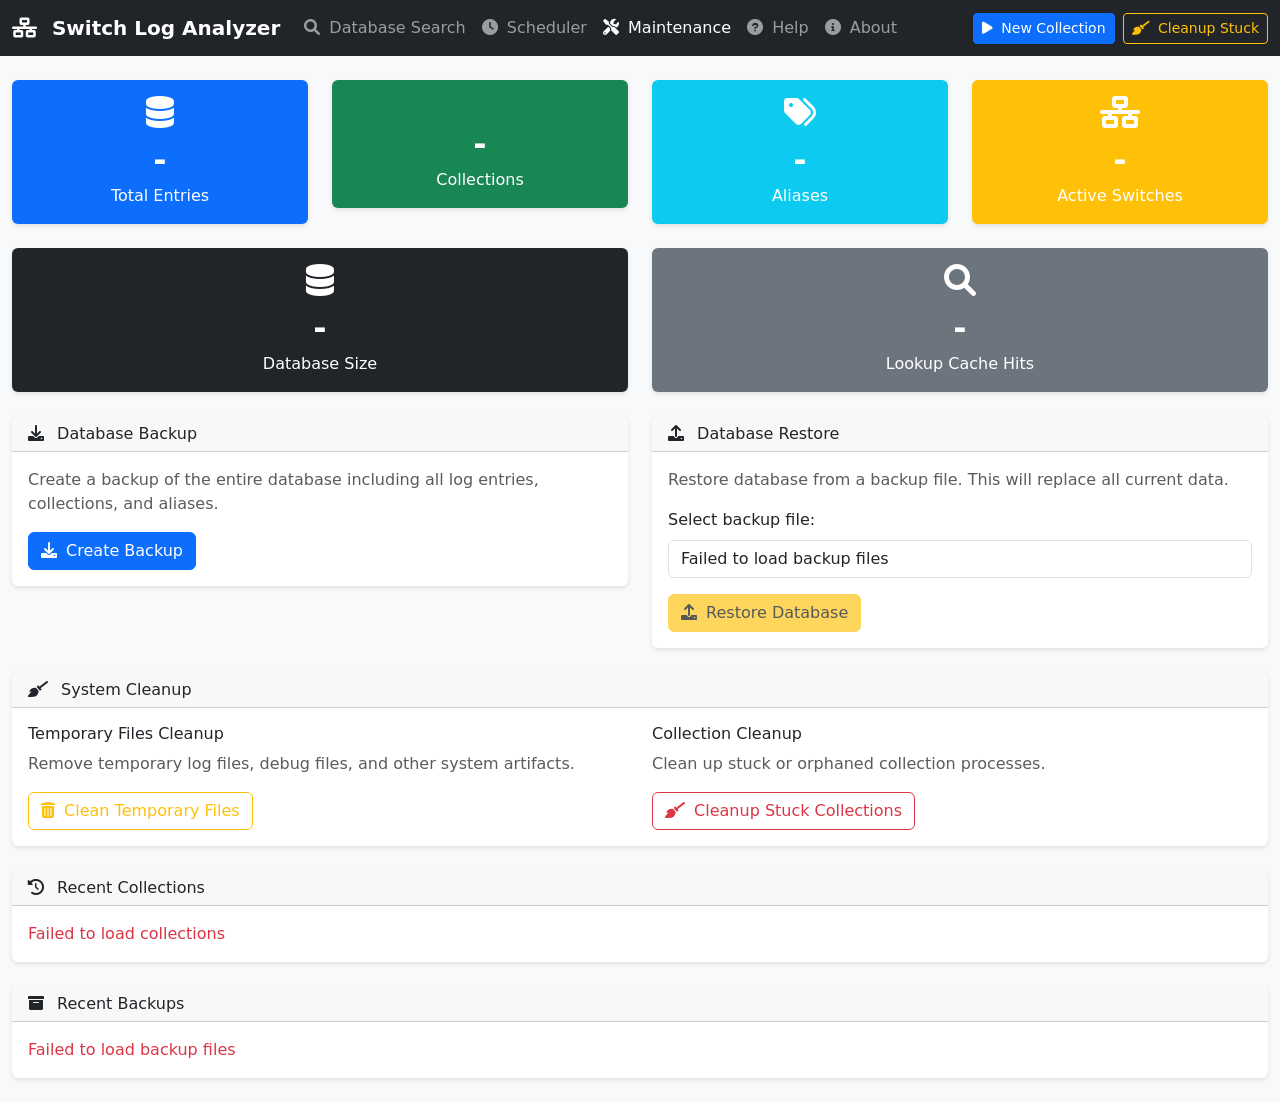
==== templates/maintenance.html @ 69a0005a "Modifiche aggiornate" ====
<!DOCTYPE html>
<html lang="en">
<head>
    <meta charset="UTF-8">
    <meta name="viewport" content="width=device-width, initial-scale=1.0">
    <title>Database Maintenance - Switch Log Analyzer</title>
    <link href="https://cdn.jsdelivr.net/npm/bootstrap@5.3.0/dist/css/bootstrap.min.css" rel="stylesheet">
    <link href="https://cdnjs.cloudflare.com/ajax/libs/font-awesome/6.0.0/css/all.min.css" rel="stylesheet">
    <style>
        .navbar-brand { font-weight: bold; }
        .stats-card { transition: transform 0.2s; }
        .stats-card:hover { transform: translateY(-2px); }
        .metric-value { font-size: 2rem; font-weight: bold; }
        .card { box-shadow: 0 2px 4px rgba(0,0,0,0.1); border: none; }
    </style>
</head>
<body class="bg-light">
    <!-- Navigation -->
    <nav class="navbar navbar-expand-lg navbar-dark bg-dark">
        <div class="container-fluid">
            <a class="navbar-brand" href="/">
                <i class="fas fa-network-wired me-2"></i>
                Switch Log Analyzer
            </a>
            <button class="navbar-toggler" type="button" data-bs-toggle="collapse" data-bs-target="#navbarNav">
                <span class="navbar-toggler-icon"></span>
            </button>
            <div class="collapse navbar-collapse" id="navbarNav">
                <ul class="navbar-nav me-auto">
                    <li class="nav-item">
                        <a class="nav-link" href="/">
                            <i class="fas fa-search me-1"></i>
                            Database Search
                        </a>
                    </li>
                    <li class="nav-item">
                        <a class="nav-link" href="/scheduler">
                            <i class="fas fa-clock me-1"></i>
                            Scheduler
                        </a>
                    </li>
                    <li class="nav-item">
                        <a class="nav-link active" href="/maintenance">
                            <i class="fas fa-tools me-1"></i>
                            Maintenance
                        </a>
                    </li>
                    <li class="nav-item">
                        <a class="nav-link" href="https://github.com/axxx75/Brocade-NsDevLog/blob/main/README.md" target="_blank">
                            <i class="fas fa-question-circle me-1"></i>
                            Help
                        </a>
                    </li>
                    <li class="nav-item">
                        <a class="nav-link" href="#" onclick="showAboutModal()">
                            <i class="fas fa-info-circle me-1"></i>
                            About
                        </a>
                    </li>
                </ul>
                <div class="d-flex gap-2">
                    <button id="newCollection" class="btn btn-primary btn-sm">
                        <i class="fas fa-play me-1"></i>
                        New Collection
                    </button>
                    <button id="cleanupCollections" class="btn btn-outline-warning btn-sm">
                        <i class="fas fa-broom me-1"></i>
                        Cleanup Stuck
                    </button>
                </div>
            </div>
        </div>
    </nav>

    <div class="container-fluid mt-4">
        <!-- Database Statistics -->
        <div class="row mb-4">
            <div class="col-md-3">
                <div class="card stats-card bg-primary text-white">
                    <div class="card-body text-center">
                        <i class="fas fa-database fa-2x mb-2"></i>
                        <div class="metric-value" id="totalEntries">-</div>
                        <div>Total Entries</div>
                    </div>
                </div>
            </div>
            <div class="col-md-3">
                <div class="card stats-card bg-success text-white">
                    <div class="card-body text-center">
                        <i class="fas fa-collection fa-2x mb-2"></i>
                        <div class="metric-value" id="totalCollections">-</div>
                        <div>Collections</div>
                    </div>
                </div>
            </div>
            <div class="col-md-3">
                <div class="card stats-card bg-info text-white">
                    <div class="card-body text-center">
                        <i class="fas fa-tags fa-2x mb-2"></i>
                        <div class="metric-value" id="totalAliases">-</div>
                        <div>Aliases</div>
                    </div>
                </div>
            </div>
            <div class="col-md-3">
                <div class="card stats-card bg-warning text-white">
                    <div class="card-body text-center">
                        <i class="fas fa-network-wired fa-2x mb-2"></i>
                        <div class="metric-value" id="activeSwitches">-</div>
                        <div>Active Switches</div>
                    </div>
                </div>
            </div>
        </div>

        <!-- Additional Database Metrics -->
        <div class="row mb-4">
            <div class="col-md-6">
                <div class="card stats-card bg-dark text-white">
                    <div class="card-body text-center">
                        <i class="fas fa-database fa-2x mb-2"></i>
                        <div class="metric-value" id="databaseSize">-</div>
                        <div>Database Size</div>
                    </div>
                </div>
            </div>
            <div class="col-md-6">
                <div class="card stats-card bg-secondary text-white">
                    <div class="card-body text-center">
                        <i class="fas fa-search fa-2x mb-2"></i>
                        <div class="metric-value" id="lookupCache">-</div>
                        <div>Lookup Cache Hits</div>
                    </div>
                </div>
            </div>
        </div>

        <!-- Database Operations -->
        <div class="row mb-4">
            <div class="col-md-6">
                <div class="card">
                    <div class="card-header">
                        <h6 class="mb-0">
                            <i class="fas fa-download me-2"></i>
                            Database Backup
                        </h6>
                    </div>
                    <div class="card-body">
                        <p class="text-muted">Create a backup of the entire database including all log entries, collections, and aliases.</p>
                        <button id="createBackup" class="btn btn-primary">
                            <i class="fas fa-download me-1"></i>
                            Create Backup
                        </button>
                        <div id="backupProgress" class="mt-3" style="display: none;">
                            <div class="progress">
                                <div class="progress-bar" role="progressbar" style="width: 0%"></div>
                            </div>
                            <small class="text-muted">Creating backup...</small>
                        </div>
                    </div>
                </div>
            </div>
            <div class="col-md-6">
                <div class="card">
                    <div class="card-header">
                        <h6 class="mb-0">
                            <i class="fas fa-upload me-2"></i>
                            Database Restore
                        </h6>
                    </div>
                    <div class="card-body">
                        <p class="text-muted">Restore database from a backup file. This will replace all current data.</p>
                        <div class="mb-3">
                            <label class="form-label">Select backup file:</label>
                            <select class="form-control" id="backupFiles">
                                <option value="">Loading backup files...</option>
                            </select>
                        </div>
                        <button id="restoreBackup" class="btn btn-warning" disabled>
                            <i class="fas fa-upload me-1"></i>
                            Restore Database
                        </button>
                        <div id="restoreProgress" class="mt-3" style="display: none;">
                            <div class="progress">
                                <div class="progress-bar" role="progressbar" style="width: 0%"></div>
                            </div>
                            <small class="text-muted">Restoring backup...</small>
                        </div>
                    </div>
                </div>
            </div>
        </div>

        <!-- System Maintenance -->
        <div class="row mb-4">
            <div class="col-md-12">
                <div class="card">
                    <div class="card-header">
                        <h6 class="mb-0">
                            <i class="fas fa-broom me-2"></i>
                            System Cleanup
                        </h6>
                    </div>
                    <div class="card-body">
                        <div class="row">
                            <div class="col-md-6">
                                <h6>Temporary Files Cleanup</h6>
                                <p class="text-muted">Remove temporary log files, debug files, and other system artifacts.</p>
                                <button id="cleanupTempFiles" class="btn btn-outline-warning">
                                    <i class="fas fa-trash-alt me-1"></i>
                                    Clean Temporary Files
                                </button>
                            </div>
                            <div class="col-md-6">
                                <h6>Collection Cleanup</h6>
                                <p class="text-muted">Clean up stuck or orphaned collection processes.</p>
                                <button id="cleanupCollections" class="btn btn-outline-danger">
                                    <i class="fas fa-broom me-1"></i>
                                    Cleanup Stuck Collections
                                </button>
                            </div>
                        </div>
                    </div>
                </div>
            </div>
        </div>

        <!-- Recent Collections -->
        <div class="row mb-4">
            <div class="col-md-12">
                <div class="card">
                    <div class="card-header">
                        <h6 class="mb-0">
                            <i class="fas fa-history me-2"></i>
                            Recent Collections
                        </h6>
                    </div>
                    <div class="card-body">
                        <div id="recentCollections">
                            Loading...
                        </div>
                    </div>
                </div>
            </div>
        </div>

        <!-- Recent Backups -->
        <div class="row mb-4">
            <div class="col-md-12">
                <div class="card">
                    <div class="card-header">
                        <h6 class="mb-0">
                            <i class="fas fa-archive me-2"></i>
                            Recent Backups
                        </h6>
                    </div>
                    <div class="card-body">
                        <div id="recentBackups">
                            Loading...
                        </div>
                    </div>
                </div>
            </div>
        </div>



        <!-- Status Messages -->
        <div id="statusMessages" class="mt-4"></div>
    </div>

    <script src="https://cdn.jsdelivr.net/npm/bootstrap@5.3.0/dist/js/bootstrap.bundle.min.js"></script>
    <script>
        // Initialize page
        document.addEventListener('DOMContentLoaded', function() {
            loadDatabaseStats();
            loadRecentCollections();
            loadRecentBackups();
            loadBackupFiles();
            loadDatabaseHealth();
            
            // Event listeners
            document.getElementById('createBackup').addEventListener('click', createBackup);
            document.getElementById('restoreBackup').addEventListener('click', restoreBackup);
            document.getElementById('backupFiles').addEventListener('change', toggleRestoreButton);
            
            // Header buttons
            document.getElementById('exportResults').addEventListener('click', exportResults);
            
            // System cleanup buttons
            document.getElementById('cleanupTempFiles').addEventListener('click', cleanupTemporaryFiles);
            document.getElementById('cleanupCollections').addEventListener('click', cleanupStuckCollections);
            
            // Check initial collection status
            checkCollectionStatus();
        });

        // Load database statistics
        async function loadDatabaseStats() {
            try {
                const response = await fetch('/api/db/stats');
                const stats = await response.json();
                
                document.getElementById('totalEntries').textContent = stats.total_entries.toLocaleString();
                document.getElementById('totalCollections').textContent = stats.total_collections;
                document.getElementById('totalAliases').textContent = stats.total_aliases;
                document.getElementById('activeSwitches').textContent = stats.active_switches;
                
                // Update database size if element exists
                const dbSizeElement = document.getElementById('databaseSize');
                if (dbSizeElement && stats.database_size) {
                    dbSizeElement.textContent = stats.database_size;
                }
                
                // Load device lookup statistics
                loadDeviceLookupStats();
            } catch (error) {
                console.error('Failed to load database stats:', error);
            }
        }

        // Load device lookup statistics
        async function loadDeviceLookupStats() {
            try {
                const response = await fetch('/api/device-lookup/stats');
                const stats = await response.json();
                
                const cacheElement = document.getElementById('lookupCache');
                if (cacheElement && stats.cache_info) {
                    const hitRate = stats.cache_info.hits ? 
                        Math.round((stats.cache_info.hits / (stats.cache_info.hits + stats.cache_info.misses)) * 100) : 0;
                    cacheElement.textContent = `${hitRate}%`;
                }
                
            } catch (error) {
                console.debug('Device lookup stats not available:', error);
                const cacheElement = document.getElementById('lookupCache');
                if (cacheElement) {
                    cacheElement.textContent = 'N/A';
                }
            }
        }

        // Load recent collections
        async function loadRecentCollections() {
            try {
                const response = await fetch('/api/db/collections');
                const data = await response.json();
                
                const container = document.getElementById('recentCollections');
                
                if (data.collections && data.collections.length > 0) {
                    const html = data.collections.map(collection => `
                        <div class="d-flex justify-content-between align-items-center border-bottom py-2">
                            <div>
                                <div class="fw-medium">${collection.id}</div>
                                <small class="text-muted">
                                    ${new Date(collection.started_at).toLocaleString()} - 
                                    ${collection.total_entries} entries
                                </small>
                            </div>
                            <span class="badge bg-${collection.status === 'completed' ? 'success' : 
                                collection.status === 'failed' ? 'danger' : 'warning'}">
                                ${collection.status}
                            </span>
                        </div>
                    `).join('');
                    container.innerHTML = html;
                } else {
                    container.innerHTML = '<div class="text-muted">No collections found</div>';
                }
            } catch (error) {
                console.error('Failed to load recent collections:', error);
                document.getElementById('recentCollections').innerHTML = 
                    '<div class="text-danger">Failed to load collections</div>';
            }
        }

        // Load recent backups with delete option
        async function loadRecentBackups() {
            try {
                const response = await fetch('/api/db/backups');
                const data = await response.json();
                
                const container = document.getElementById('recentBackups');
                
                if (data.backups && data.backups.length > 0) {
                    const html = data.backups.map(backup => `
                        <div class="d-flex justify-content-between align-items-center border-bottom py-2">
                            <div>
                                <div class="fw-medium">${backup.filename}</div>
                                <small class="text-muted">Size: ${backup.size} | Created: ${backup.created}</small>
                            </div>
                            <div class="btn-group" role="group">
                                <button class="btn btn-sm btn-outline-primary" onclick="selectBackupForRestore('${backup.filename}')">
                                    <i class="fas fa-upload"></i> Restore
                                </button>
                                <button class="btn btn-sm btn-outline-danger" onclick="deleteBackupFile('${backup.filename}')">
                                    <i class="fas fa-trash"></i> Delete
                                </button>
                            </div>
                        </div>
                    `).join('');
                    container.innerHTML = html;
                } else {
                    container.innerHTML = '<div class="text-muted">No backup files found</div>';
                }
            } catch (error) {
                console.error('Failed to load recent backups:', error);
                document.getElementById('recentBackups').innerHTML = 
                    '<div class="text-danger">Failed to load backup files</div>';
            }
        }

        // Select backup for restore
        function selectBackupForRestore(filename) {
            const selectElement = document.getElementById('backupFiles');
            selectElement.value = filename;
            toggleRestoreButton();
            // Scroll to restore section
            document.querySelector('[id*="restore"]').scrollIntoView({ behavior: 'smooth' });
        }

        // Delete backup file
        async function deleteBackupFile(filename) {
            if (!confirm(`Are you sure you want to delete backup: ${filename}?`)) {
                return;
            }

            try {
                const response = await fetch(`/api/db/backup/${filename}`, {
                    method: 'DELETE'
                });
                
                const result = await response.json();
                
                if (result.success) {
                    showMessage(result.message, 'success');
                    loadRecentBackups(); // Refresh backup list
                    loadBackupFiles(); // Refresh restore dropdown
                } else {
                    showMessage('Delete failed: ' + result.error, 'danger');
                }
            } catch (error) {
                showMessage('Delete failed: ' + error.message, 'danger');
            }
        }

        // Load backup files
        async function loadBackupFiles() {
            try {
                const response = await fetch('/api/db/backups');
                const data = await response.json();
                
                const select = document.getElementById('backupFiles');
                
                if (data.backups && data.backups.length > 0) {
                    const options = data.backups.map(backup => 
                        `<option value="${backup.filename}">${backup.filename} (${backup.size})</option>`
                    ).join('');
                    select.innerHTML = '<option value="">Select a backup file...</option>' + options;
                } else {
                    select.innerHTML = '<option value="">No backup files found</option>';
                }
            } catch (error) {
                console.error('Failed to load backup files:', error);
                document.getElementById('backupFiles').innerHTML = 
                    '<option value="">Failed to load backup files</option>';
            }
        }

        // Load database health info
        async function loadDatabaseHealth() {
            try {
                const response = await fetch('/api/db/health');
                const health = await response.json();
                
                const dbSizeEl = document.getElementById('dbSize');
                const lastCollectionEl = document.getElementById('lastCollection');
                const dataRetentionEl = document.getElementById('dataRetention');
                
                if (dbSizeEl) dbSizeEl.textContent = health.database_size || '-';
                if (lastCollectionEl) lastCollectionEl.textContent = 
                    health.last_collection ? new Date(health.last_collection).toLocaleDateString() : 'Never';
                if (dataRetentionEl) dataRetentionEl.textContent = health.data_retention || '30 days';
            } catch (error) {
                console.debug('Database health check failed:', error);
            }
        }

        // Create backup
        async function createBackup() {
            const button = document.getElementById('createBackup');
            const progress = document.getElementById('backupProgress');
            
            button.disabled = true;
            progress.style.display = 'block';
            
            try {
                const response = await fetch('/api/db/backup', {
                    method: 'POST'
                });
                const result = await response.json();
                
                if (result.success) {
                    showMessage('Backup created successfully: ' + result.filename, 'success');
                    loadRecentBackups(); // Refresh recent backups list
                    loadBackupFiles(); // Refresh backup dropdown
                } else {
                    showMessage('Backup failed: ' + result.error, 'danger');
                }
            } catch (error) {
                showMessage('Backup failed: ' + error.message, 'danger');
            } finally {
                button.disabled = false;
                progress.style.display = 'none';
            }
        }

        // Restore backup
        async function restoreBackup() {
            const filename = document.getElementById('backupFiles').value;
            
            if (!filename) {
                showMessage('Please select a backup file', 'warning');
                return;
            }

            if (!confirm('This will replace all current data with the backup. Are you sure?')) {
                return;
            }

            const button = document.getElementById('restoreBackup');
            const progress = document.getElementById('restoreProgress');
            
            button.disabled = true;
            progress.style.display = 'block';
            
            try {
                const response = await fetch('/api/db/restore', {
                    method: 'POST',
                    headers: {
                        'Content-Type': 'application/json'
                    },
                    body: JSON.stringify({ filename: filename })
                });
                const result = await response.json();
                
                if (result.success) {
                    showMessage('Database restored successfully', 'success');
                    // Refresh all data
                    setTimeout(() => {
                        loadDatabaseStats();
                        loadRecentCollections();
                        loadDatabaseHealth();
                    }, 1000);
                } else {
                    showMessage('Restore failed: ' + result.error, 'danger');
                }
            } catch (error) {
                showMessage('Restore failed: ' + error.message, 'danger');
            } finally {
                button.disabled = false;
                progress.style.display = 'none';
            }
        }

        // Toggle restore button
        function toggleRestoreButton() {
            const filename = document.getElementById('backupFiles').value;
            document.getElementById('restoreBackup').disabled = !filename;
        }

        // Show message
        async function startNewCollection() {
            const button = document.getElementById('newCollection');
            const originalText = button.innerHTML;
            
            try {
                // Show loading state
                button.disabled = true;
                button.innerHTML = '<i class="fas fa-spinner fa-spin"></i> Checking...';
                
                const response = await fetch('/api/db/collect', {
                    method: 'POST',
                    headers: { 'Content-Type': 'application/json' }
                });
                
                const result = await response.json();
                
                if (result.needs_credentials) {
                    // Restore button and show credentials form
                    button.disabled = false;
                    button.innerHTML = originalText;
                    showCredentialsModal();
                } else if (result.success) {
                    button.innerHTML = '<i class="fas fa-cog fa-spin"></i> Collection Running...';
                    showAlert('Collection started successfully!', 'success');
                    // Keep button disabled while collection runs
                    setTimeout(() => {
                        loadDatabaseStats();
                        loadRecentCollections();
                        checkCollectionStatus(); // Check if collection is still running
                    }, 1000);
                } else {
                    button.disabled = false;
                    button.innerHTML = originalText;
                    showAlert('Failed to start collection: ' + result.error, 'danger');
                }
            } catch (error) {
                button.disabled = false;
                button.innerHTML = originalText;
                showAlert('Error starting collection: ' + error.message, 'danger');
            }
        }

        async function checkCollectionStatus() {
            try {
                const response = await fetch('/api/collection/status');
                const status = await response.json();
                const button = document.getElementById('newCollection');
                
                if (button) {
                    if (status.is_running) {
                        button.disabled = true;
                        button.classList.remove('btn-primary');
                        button.classList.add('btn-warning');
                        const message = status.collection_id ? 
                            `Collection ${status.collection_id.substring(0, 8)}... running (${status.duration_minutes || 0} min)` :
                            'Collection Running...';
                        button.innerHTML = '<span class="spinner-border spinner-border-sm me-2"></span>' + message;
                        // Check again in 5 seconds
                        setTimeout(checkCollectionStatus, 5000);
                    } else {
                        button.disabled = false;
                        button.classList.remove('btn-warning');
                        button.classList.add('btn-primary');
                        button.innerHTML = '<i class="fas fa-plus me-2"></i>New Collection';
                    }
                }
            } catch (error) {
                console.debug('Collection status check failed:', error);
                // Re-enable button if status check fails
                const button = document.getElementById('newCollection');
                if (button) {
                    button.disabled = false;
                    button.classList.remove('btn-warning');
                    button.classList.add('btn-primary');
                    button.innerHTML = '<i class="fas fa-plus me-2"></i>New Collection';
                }
            }
        }

        async function cleanupStuckCollections() {
            const button = document.getElementById('cleanupCollections');
            const originalText = button.innerHTML;
            
            try {
                button.disabled = true;
                button.innerHTML = '<i class="fas fa-spinner fa-spin me-1"></i> Cleaning...';
                
                const response = await fetch('/api/db/collections/cleanup', {
                    method: 'POST',
                    headers: { 'Content-Type': 'application/json' }
                });
                
                const result = await response.json();
                
                if (result.success) {
                    showAlert(`Cleaned up ${result.cleaned_count} stuck collections`, 'success');
                    // Refresh the collections list and stats
                    loadRecentCollections();
                    loadDatabaseStats();
                    checkCollectionStatus(); // Check if button should be re-enabled
                } else {
                    showAlert('Failed to cleanup collections: ' + result.error, 'danger');
                }
            } catch (error) {
                showAlert('Error during cleanup: ' + error.message, 'danger');
            } finally {
                button.disabled = false;
                button.innerHTML = originalText;
            }
        }

        async function forceCleanupCollections() {
            const button = document.getElementById('forceCleanup');
            const originalText = button.innerHTML;
            
            // Show confirmation dialog
            if (!confirm('This will force reset ALL running collections to failed status. Are you sure?')) {
                return;
            }
            
            try {
                button.disabled = true;
                button.innerHTML = '<i class="fas fa-spinner fa-spin me-1"></i> Resetting...';
                
                const response = await fetch('/api/db/collections/force-cleanup', {
                    method: 'POST',
                    headers: { 'Content-Type': 'application/json' }
                });
                
                const result = await response.json();
                
                if (result.success) {
                    showAlert(`Force reset completed: ${result.reset_count} collections reset`, 'warning');
                    // Refresh the collections list and stats
                    loadRecentCollections();
                    loadDatabaseStats();
                    checkCollectionStatus(); // Check if button should be re-enabled
                } else {
                    showAlert('Failed to force reset collections: ' + result.error, 'danger');
                }
            } catch (error) {
                showAlert('Error during force reset: ' + error.message, 'danger');
            } finally {
                button.disabled = false;
                button.innerHTML = originalText;
            }
        }

        function showCredentialsModal() {
            const modal = document.createElement('div');
            modal.className = 'modal fade';
            modal.innerHTML = `
                <div class="modal-dialog">
                    <div class="modal-content">
                        <div class="modal-header">
                            <h5 class="modal-title">Switch Credentials Required</h5>
                            <button type="button" class="btn-close" data-bs-dismiss="modal"></button>
                        </div>
                        <div class="modal-body">
                            <form id="credentialsForm">
                                <div class="mb-3">
                                    <label class="form-label">SSH Username</label>
                                    <input type="text" class="form-control" id="sshUsername" required>
                                </div>
                                <div class="mb-3">
                                    <label class="form-label">SSH Password</label>
                                    <input type="password" class="form-control" id="sshPassword" required>
                                </div>
                            </form>
                        </div>
                        <div class="modal-footer">
                            <button type="button" class="btn btn-secondary" data-bs-dismiss="modal">Cancel</button>
                            <button type="button" class="btn btn-primary" onclick="startCollectionWithCredentials()">Start Collection</button>
                        </div>
                    </div>
                </div>
            `;
            document.body.appendChild(modal);
            const bsModal = new bootstrap.Modal(modal);
            bsModal.show();
            
            // Remove modal from DOM when closed
            modal.addEventListener('hidden.bs.modal', () => {
                document.body.removeChild(modal);
            });
        }

        async function startCollectionWithCredentials() {
            const username = document.getElementById('sshUsername').value;
            const password = document.getElementById('sshPassword').value;
            
            if (!username || !password) {
                showAlert('Please enter both username and password', 'warning');
                return;
            }
            
            try {
                const response = await fetch('/api/db/collect-with-credentials', {
                    method: 'POST',
                    headers: { 'Content-Type': 'application/json' },
                    body: JSON.stringify({ username, password })
                });
                
                const result = await response.json();
                
                if (result.success) {
                    // Close modal
                    const modal = bootstrap.Modal.getInstance(document.querySelector('.modal'));
                    modal.hide();
                    
                    showAlert('Collection started successfully!', 'success');
                    setTimeout(() => {
                        loadDatabaseStats();
                        loadRecentCollections();
                    }, 1000);
                } else {
                    showAlert('Failed to start collection: ' + result.error, 'danger');
                }
            } catch (error) {
                showAlert('Error starting collection: ' + error.message, 'danger');
            }
        }

        // Cleanup temporary files
        async function cleanupTemporaryFiles() {
            const button = document.getElementById('cleanupTempFiles');
            const originalText = button.innerHTML;
            
            button.disabled = true;
            button.innerHTML = '<span class="spinner-border spinner-border-sm me-2"></span>Cleaning...';
            
            try {
                const response = await fetch('/api/logs/cleanup', {
                    method: 'POST'
                });
                const result = await response.json();
                
                if (result.success) {
                    showAlert('Temporary files cleaned successfully', 'success');
                } else {
                    showAlert('Failed to clean temporary files: ' + result.error, 'danger');
                }
            } catch (error) {
                showAlert('Error cleaning temporary files: ' + error.message, 'danger');
            } finally {
                button.disabled = false;
                button.innerHTML = originalText;
            }
        }

        function showAlert(message, type) {
            const alertDiv = document.createElement('div');
            alertDiv.className = `alert alert-${type} alert-dismissible fade show`;
            alertDiv.innerHTML = `
                ${message}
                <button type="button" class="btn-close" data-bs-dismiss="alert"></button>
            `;
            
            const container = document.querySelector('.container-fluid');
            container.insertBefore(alertDiv, container.firstChild);
            
            // Auto-remove after 5 seconds
            setTimeout(() => {
                if (alertDiv.parentNode) {
                    alertDiv.remove();
                }
            }, 5000);
        }

        async function exportResults() {
            try {
                const response = await fetch('/api/db/search?limit=0');
                const data = await response.json();
                
                if (data.results && data.results.length > 0) {
                    const exportResponse = await fetch('/api/export-csv', {
                        method: 'POST',
                        headers: { 'Content-Type': 'application/json' },
                        body: JSON.stringify({ entries: data.results })
                    });

                    if (exportResponse.ok) {
                        const blob = await exportResponse.blob();
                        const url = window.URL.createObjectURL(blob);
                        const a = document.createElement('a');
                        a.href = url;
                        a.download = `switch_logs_${new Date().toISOString().split('T')[0]}.csv`;
                        document.body.appendChild(a);
                        a.click();
                        document.body.removeChild(a);
                        window.URL.revokeObjectURL(url);
                        
                        showMessage('Export completed successfully', 'success');
                    } else {
                        showMessage('Export failed', 'danger');
                    }
                } else {
                    showMessage('No data to export', 'warning');
                }
            } catch (error) {
                showMessage('Export failed: ' + error.message, 'danger');
            }
        }

        function showMessage(message, type) {
            const container = document.getElementById('statusMessages');
            const alert = document.createElement('div');
            alert.className = `alert alert-${type} alert-dismissible fade show`;
            alert.innerHTML = `
                ${message}
                <button type="button" class="btn-close" data-bs-dismiss="alert"></button>
            `;
            container.appendChild(alert);
            
            // Auto-remove after 5 seconds
            setTimeout(() => {
                if (alert.parentNode) {
                    alert.remove();
                }
            }, 5000);
        }

        function showAboutModal() {
            const modal = new bootstrap.Modal(document.getElementById('aboutModal'));
            modal.show();
        }
    </script>

    <!-- About Modal -->
    <div class="modal fade" id="aboutModal" tabindex="-1" aria-labelledby="aboutModalLabel" aria-hidden="true">
        <div class="modal-dialog modal-lg">
            <div class="modal-content">
                <div class="modal-header">
                    <h5 class="modal-title" id="aboutModalLabel">
                        <i class="fas fa-info-circle me-2"></i>
                        About Switch Log Analyzer
                    </h5>
                    <button type="button" class="btn-close" data-bs-dismiss="modal" aria-label="Close"></button>
                </div>
                <div class="modal-body">
                    <div class="row">
                        <div class="col-md-4 text-center">
                            <i class="fas fa-network-wired fa-4x text-primary mb-3"></i>
                            <h6>Network Analysis</h6>
                        </div>
                        <div class="col-md-8">
                            <h6>Sistema Avanzato di Analisi Log</h6>
                            <p class="text-muted">
                                Un sistema professionale per l'analisi dei log di switch Brocade che raccoglie, 
                                elabora e analizza eventi WWN attraverso connessioni SSH automatizzate.
                            </p>
                        </div>
                    </div>
                    
                    <hr>
                    
                    <div class="row">
                        <div class="col-md-6">
                            <h6><i class="fas fa-cogs me-2"></i>Funzionalità Principali</h6>
                            <ul class="list-unstyled">
                                <li><i class="fas fa-check text-success me-2"></i>Raccolta automatizzata log switch</li>
                                <li><i class="fas fa-check text-success me-2"></i>Processing parallelo multi-switch</li>
                                <li><i class="fas fa-check text-success me-2"></i>Logica NPIV intelligente</li>
                                <li><i class="fas fa-check text-success me-2"></i>Scheduling automatico</li>
                                <li><i class="fas fa-check text-success me-2"></i>Database PostgreSQL ottimizzato</li>
                            </ul>
                        </div>
                        <div class="col-md-6">
                            <h6><i class="fas fa-chart-line me-2"></i>Performance</h6>
                            <ul class="list-unstyled">
                                <li><i class="fas fa-bolt text-warning me-2"></i>Lookup device sub-millisecondo</li>
                                <li><i class="fas fa-bolt text-warning me-2"></i>Cache LRU 10K entries</li>
                                <li><i class="fas fa-bolt text-warning me-2"></i>Fino a 8 worker paralleli</li>
                                <li><i class="fas fa-bolt text-warning me-2"></i>Indici database ottimizzati</li>
                                <li><i class="fas fa-bolt text-warning me-2"></i>Export CSV streaming</li>
                            </ul>
                        </div>
                    </div>
                    
                    <hr>
                    
                    <div class="row">
                        <div class="col-md-12">
                            <h6><i class="fas fa-code me-2"></i>Architettura Tecnica</h6>
                            <div class="row">
                                <div class="col-md-4">
                                    <div class="card border-primary h-100">
                                        <div class="card-body text-center">
                                            <i class="fas fa-globe text-primary fa-2x mb-2"></i>
                                            <h6 class="card-title">Frontend</h6>
                                            <small class="text-muted">Bootstrap 5 + JavaScript</small>
                                        </div>
                                    </div>
                                </div>
                                <div class="col-md-4">
                                    <div class="card border-success h-100">
                                        <div class="card-body text-center">
                                            <i class="fas fa-server text-success fa-2x mb-2"></i>
                                            <h6 class="card-title">Backend</h6>
                                            <small class="text-muted">Flask + SQLAlchemy</small>
                                        </div>
                                    </div>
                                </div>
                                <div class="col-md-4">
                                    <div class="card border-warning h-100">
                                        <div class="card-body text-center">
                                            <i class="fas fa-database text-warning fa-2x mb-2"></i>
                                            <h6 class="card-title">Database</h6>
                                            <small class="text-muted">PostgreSQL + SQLite</small>
                                        </div>
                                    </div>
                                </div>
                            </div>
                        </div>
                    </div>
                </div>
                <div class="modal-footer">
                    <div class="me-auto">
                        <small class="text-muted">
                            <i class="fas fa-calendar me-1"></i>
                            Versione 2.0 - Giugno 2025
                        </small>
                    </div>
                    <a href="https://github.com/axxx75/Brocade-NsDevLog" target="_blank" class="btn btn-outline-primary btn-sm">
                        <i class="fab fa-github me-1"></i>
                        GitHub Repository
                    </a>
                    <button type="button" class="btn btn-secondary" data-bs-dismiss="modal">Chiudi</button>
                </div>
            </div>
        </div>
    </div>
</body>
</html>
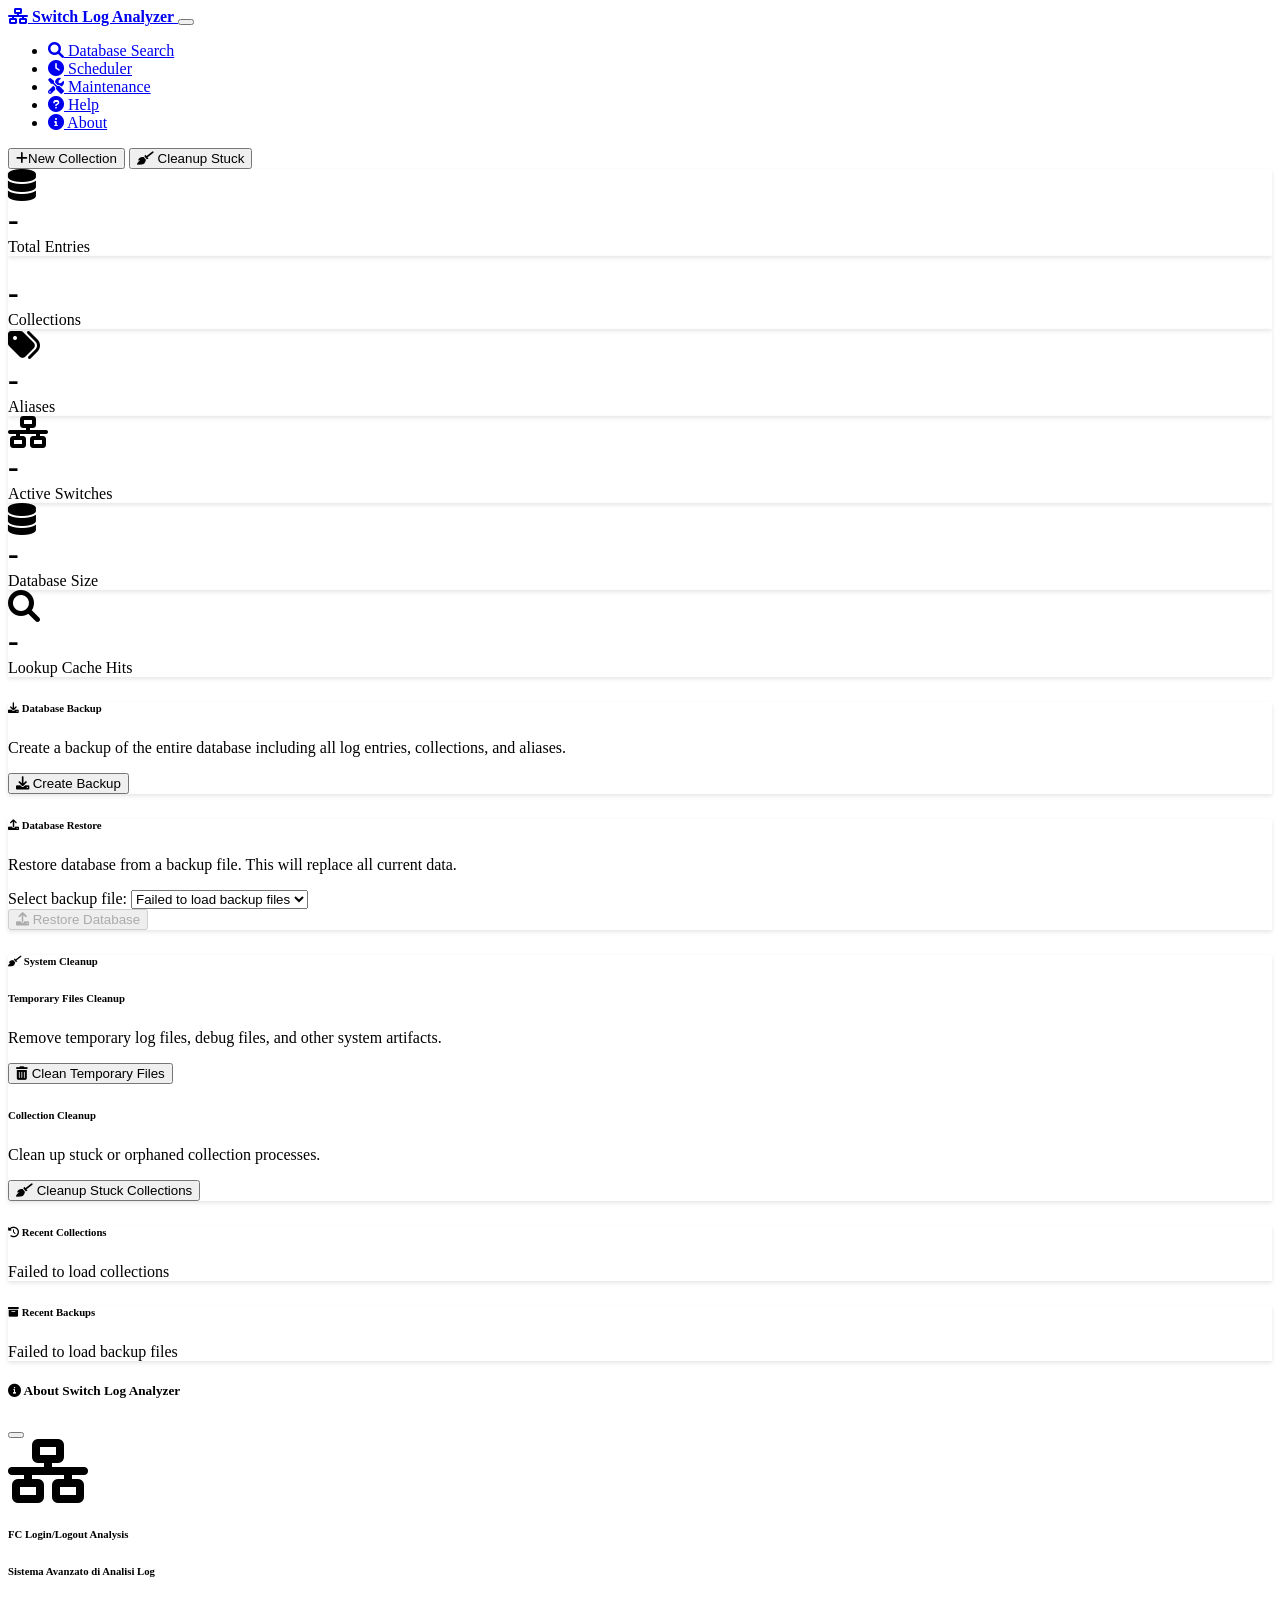
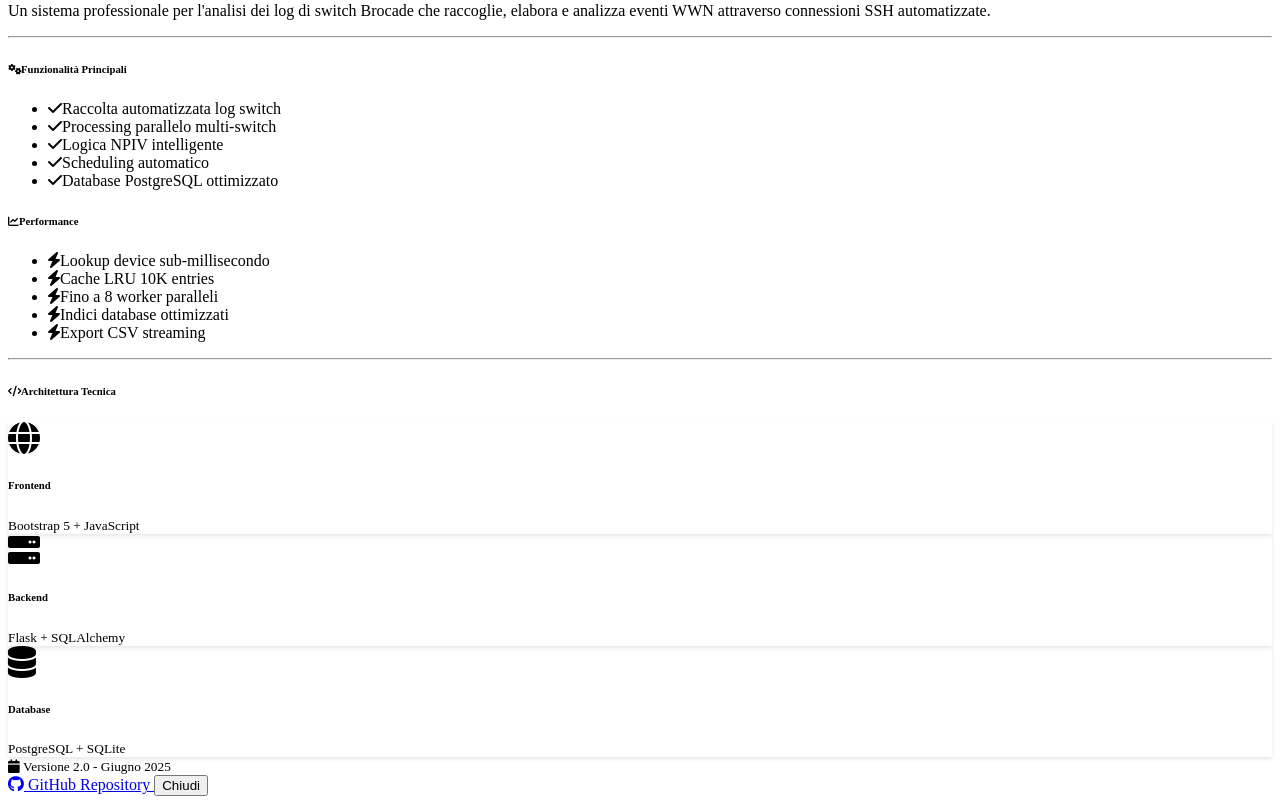
==== commit 8fbc7dcc: "Initial commit" ====
--- a/templates/maintenance.html
+++ b/templates/maintenance.html
@@ -4,7 +4,7 @@
     <meta charset="UTF-8">
     <meta name="viewport" content="width=device-width, initial-scale=1.0">
     <title>Database Maintenance - Switch Log Analyzer</title>
-    <link href="https://cdn.jsdelivr.net/npm/bootstrap@5.3.0/dist/css/bootstrap.min.css" rel="stylesheet">
+    <link href="static/css/bootstrap.min.css" rel="stylesheet">
     <link href="https://cdnjs.cloudflare.com/ajax/libs/font-awesome/6.0.0/css/all.min.css" rel="stylesheet">
     <style>
         .navbar-brand { font-weight: bold; }
@@ -269,7 +269,7 @@
         <div id="statusMessages" class="mt-4"></div>
     </div>
 
-    <script src="https://cdn.jsdelivr.net/npm/bootstrap@5.3.0/dist/js/bootstrap.bundle.min.js"></script>
+    <script src="static/js/bootstrap.bundle.min.js"></script>
     <script>
         // Initialize page
         document.addEventListener('DOMContentLoaded', function() {
@@ -279,17 +279,26 @@
             loadBackupFiles();
             loadDatabaseHealth();
             
-            // Event listeners
-            document.getElementById('createBackup').addEventListener('click', createBackup);
-            document.getElementById('restoreBackup').addEventListener('click', restoreBackup);
-            document.getElementById('backupFiles').addEventListener('change', toggleRestoreButton);
+            // Event listeners with null checks
+            const createBackupBtn = document.getElementById('createBackup');
+            if (createBackupBtn) createBackupBtn.addEventListener('click', createBackup);
+            
+            const restoreBackupBtn = document.getElementById('restoreBackup');
+            if (restoreBackupBtn) restoreBackupBtn.addEventListener('click', restoreBackup);
+            
+            const backupFilesSelect = document.getElementById('backupFiles');
+            if (backupFilesSelect) backupFilesSelect.addEventListener('change', toggleRestoreButton);
             
             // Header buttons
-            document.getElementById('exportResults').addEventListener('click', exportResults);
+            const exportResultsBtn = document.getElementById('exportResults');
+            if (exportResultsBtn) exportResultsBtn.addEventListener('click', exportResults);
             
             // System cleanup buttons
-            document.getElementById('cleanupTempFiles').addEventListener('click', cleanupTemporaryFiles);
-            document.getElementById('cleanupCollections').addEventListener('click', cleanupStuckCollections);
+            const cleanupTempBtn = document.getElementById('cleanupTempFiles');
+            if (cleanupTempBtn) cleanupTempBtn.addEventListener('click', cleanupTemporaryFiles);
+            
+            const cleanupCollectionsBtn = document.getElementById('cleanupCollections');
+            if (cleanupCollectionsBtn) cleanupCollectionsBtn.addEventListener('click', cleanupStuckCollections);
             
             // Check initial collection status
             checkCollectionStatus();
@@ -326,10 +335,25 @@
                 const stats = await response.json();
                 
                 const cacheElement = document.getElementById('lookupCache');
-                if (cacheElement && stats.cache_info) {
-                    const hitRate = stats.cache_info.hits ? 
-                        Math.round((stats.cache_info.hits / (stats.cache_info.hits + stats.cache_info.misses)) * 100) : 0;
-                    cacheElement.textContent = `${hitRate}%`;
+                if (cacheElement) {
+                    // Usa la percentuale pre-calcolata dall'API
+                    if (stats.hit_rate_percent !== undefined) {
+                        const hitRate = stats.hit_rate_percent;
+                        const totalRequests = stats.total_cache_requests || 0;
+                        
+                        if (totalRequests > 0) {
+                            cacheElement.textContent = `${hitRate}%`;
+                            cacheElement.title = `${stats.cache_info.hits || 0} hits, ${stats.cache_info.misses || 0} misses (${totalRequests} total requests)`;
+                        } else {
+                            cacheElement.textContent = '0%';
+                            cacheElement.title = 'Cache not yet used - no lookup requests performed';
+                        }
+                    } else {
+                        // Fallback al calcolo originale
+                        const hitRate = stats.cache_info && stats.cache_info.hits ? 
+                            Math.round((stats.cache_info.hits / (stats.cache_info.hits + stats.cache_info.misses)) * 100) : 0;
+                        cacheElement.textContent = `${hitRate}%`;
+                    }
                 }
                 
             } catch (error) {
@@ -337,6 +361,7 @@
                 const cacheElement = document.getElementById('lookupCache');
                 if (cacheElement) {
                     cacheElement.textContent = 'N/A';
+                    cacheElement.title = 'Device lookup statistics unavailable';
                 }
             }
         }
@@ -915,7 +940,7 @@
                     <div class="row">
                         <div class="col-md-4 text-center">
                             <i class="fas fa-network-wired fa-4x text-primary mb-3"></i>
-                            <h6>Network Analysis</h6>
+                            <h6>FC Login/Logout Analysis</h6>
                         </div>
                         <div class="col-md-8">
                             <h6>Sistema Avanzato di Analisi Log</h6>
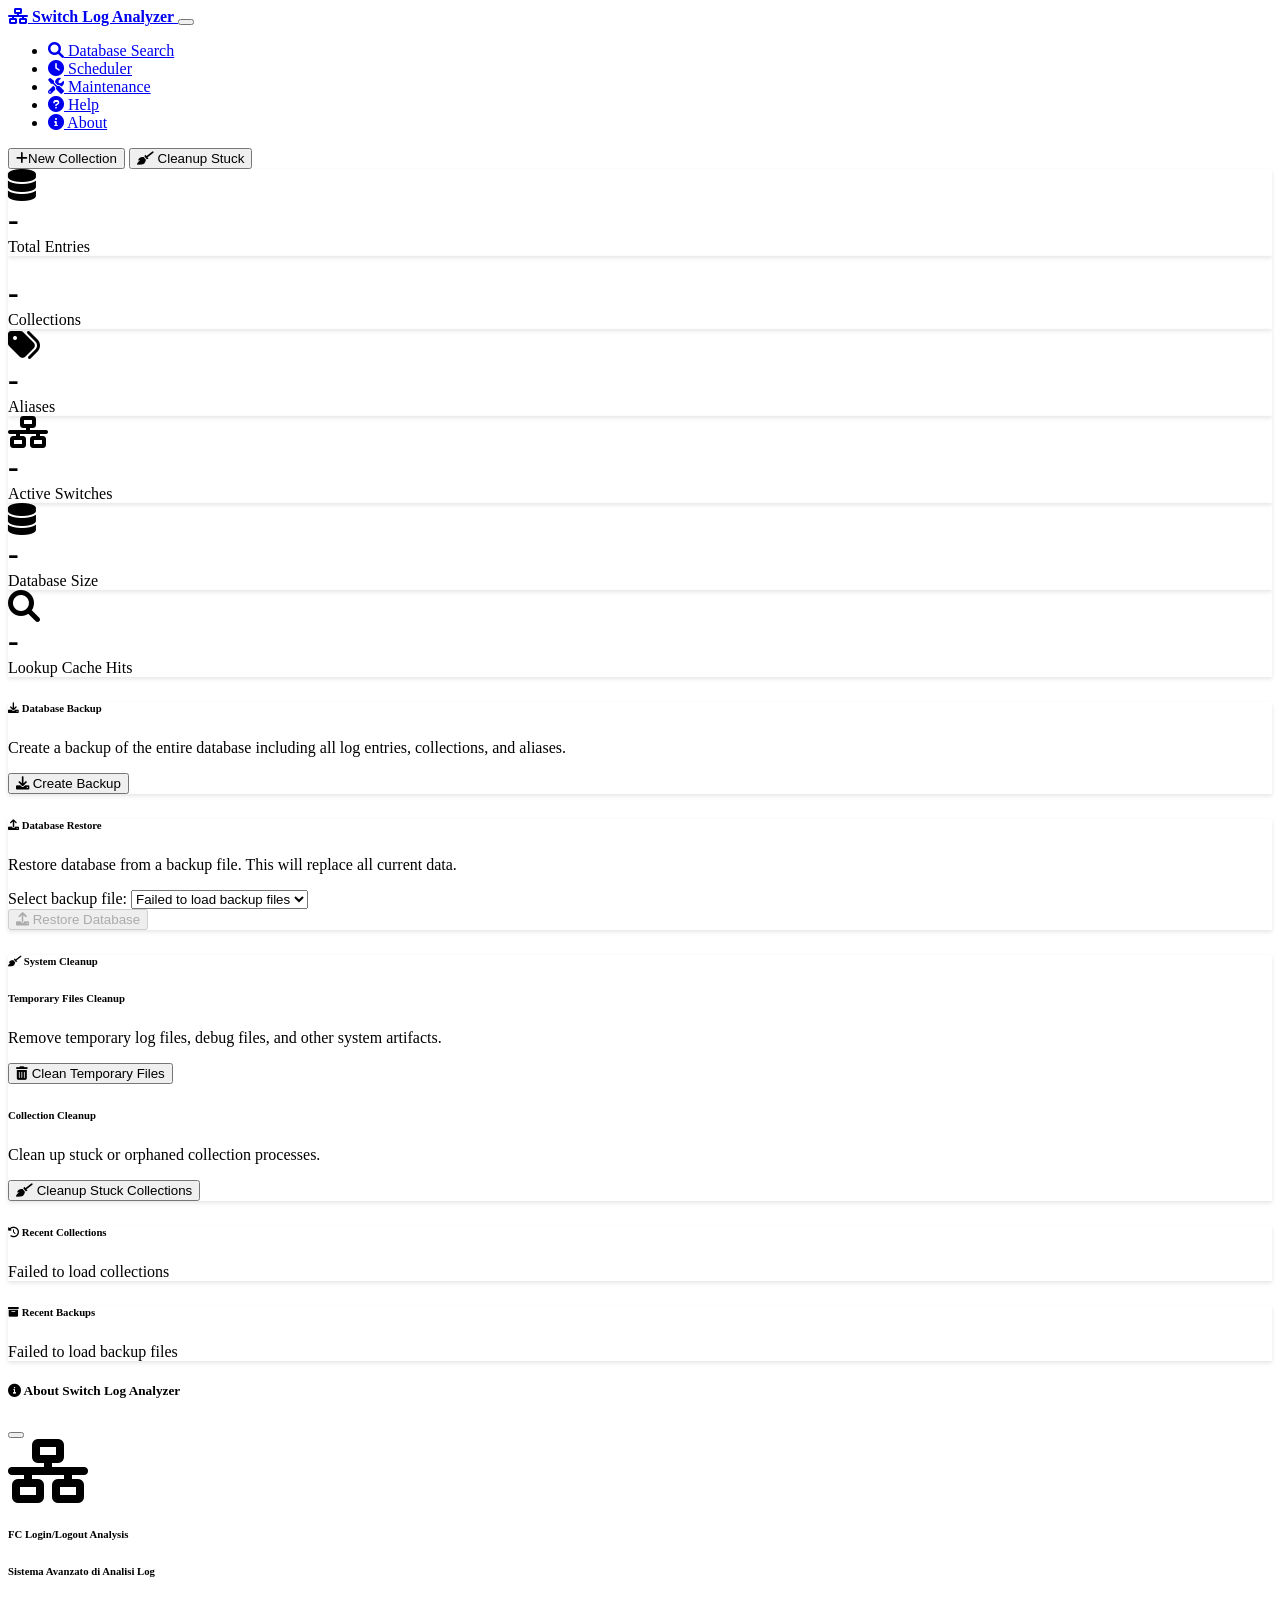
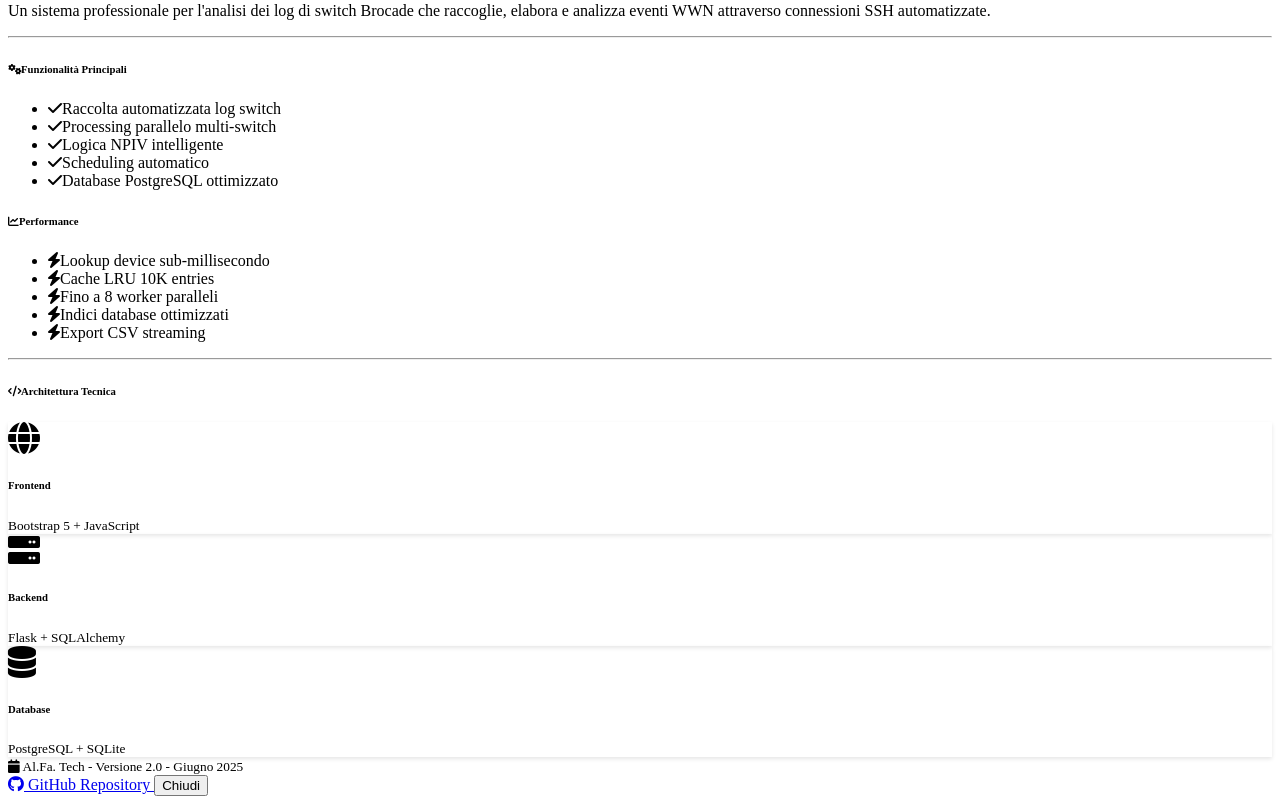
==== commit 93bf25fb: "commit rel 2.0 - patch minor bug" ====
--- a/templates/maintenance.html
+++ b/templates/maintenance.html
@@ -1017,7 +1017,7 @@
                     <div class="me-auto">
                         <small class="text-muted">
                             <i class="fas fa-calendar me-1"></i>
-                            Versione 2.0 - Giugno 2025
+                            Al.Fa. Tech - Versione 2.0 - Giugno 2025
                         </small>
                     </div>
                     <a href="https://github.com/axxx75/Brocade-NsDevLog" target="_blank" class="btn btn-outline-primary btn-sm">
